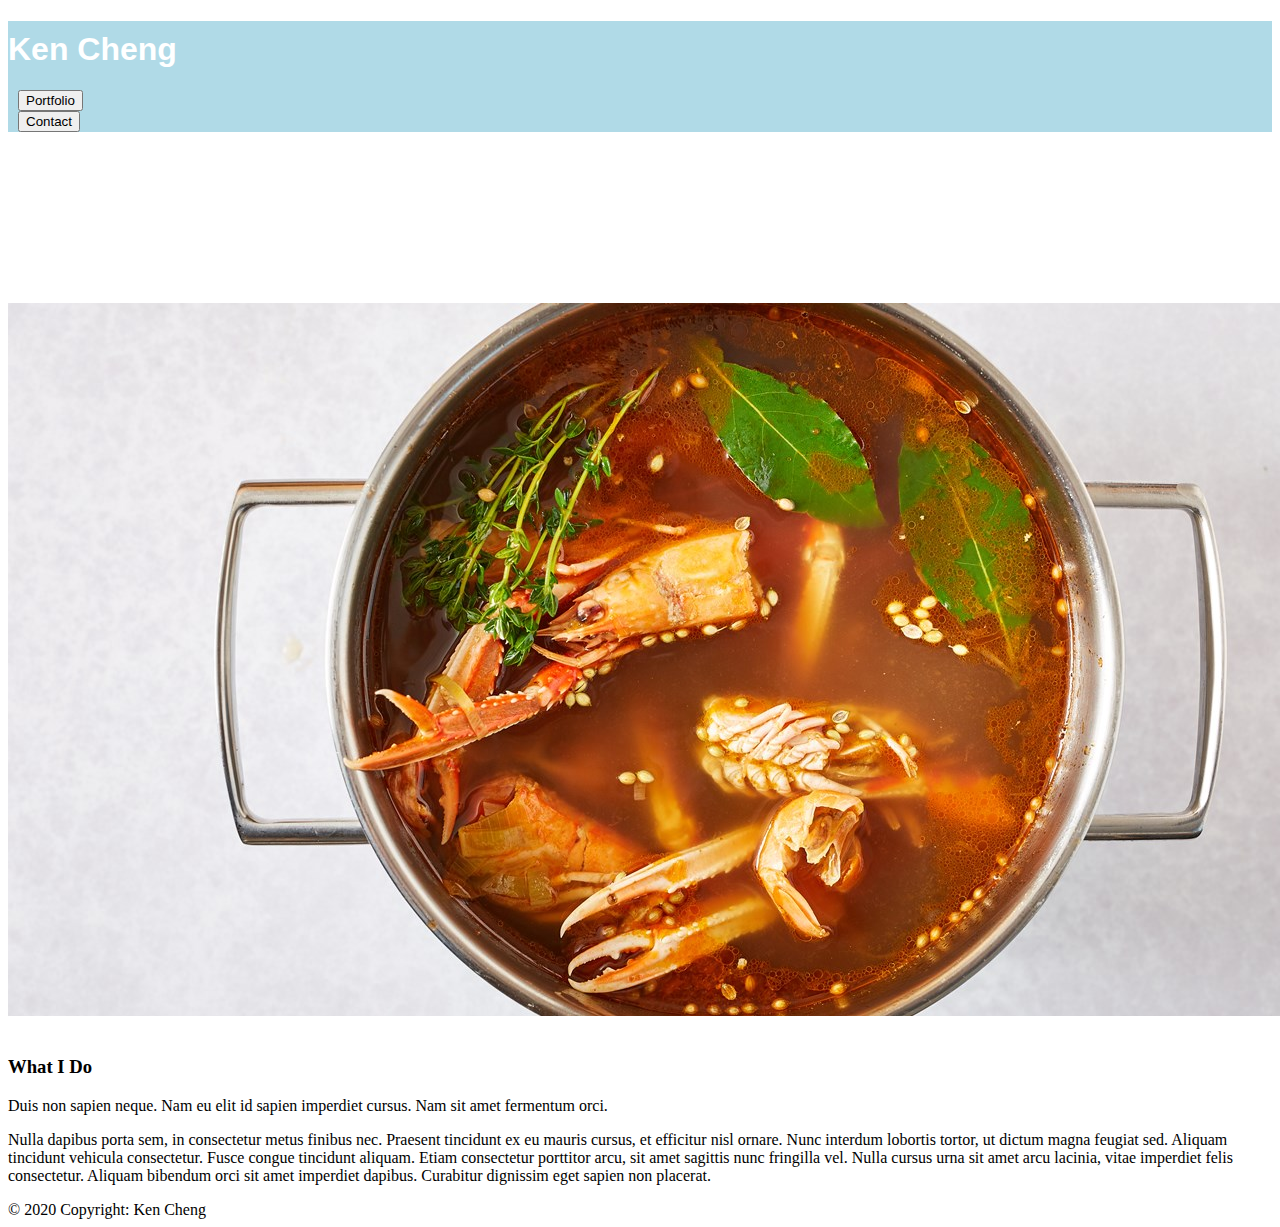
==== index.html @ 591a461f "Initial files created" ====
<!DOCTYPE html>
<html lang="en">
<head>
    <meta charset="UTF-8">
    <meta name="viewport" content="width=device-width, initial-scale=1.0">
   
    <!--Bootstrap-->
    <link rel="stylesheet" href="https://stackpath.bootstrapcdn.com/bootstrap/4.5.0/css/bootstrap.min.css" integrity="sha384-9aIt2nRpC12Uk9gS9baDl411NQApFmC26EwAOH8WgZl5MYYxFfc+NcPb1dKGj7Sk" crossorigin="anonymous">
    
    <!--Style-->
    <link rel="stylesheet" href="style.css">
    
    <!--Title-->
    <title>About Me</title>
</head>

<body>
    <!--Nav bar-->
    <nav class="navbar navbar-light">
        <div class="container">
            <!--Header-->
           <h1 class="navbar navbar-home display-6 bg-secondary text-white mr-">Ken Cheng</h1>
           
            <!--Portfolio Btn-->
            <section class="navbar-nav ml-auto">
                 <div class="navbar-item">
                        <a href="portfolio.html" class="navbar-link">
                            <button type="button" class="btn btn-info">Portfolio</button>
                        </a>
                    </div>
            </section>
            
            <!--Contact Btn-->
            <section class="navbar-nav" >
                <div class="navbar-item">
                    <a href="contact.html" class="navbar-link">
                        <button type="button" class="btn btn-info">Contact</button>
                    </a>
                </div>
            </section>
        </div>
    </nav>
    <!--Jumbotron-->
    <div class="jumbotron bg-info mt-3">
        <div class="container body-container">
            <!--Row 1-->
            <div class="row">
                <!--Column 1-->
                <div class="col-6">
                    <h2>About Me</h2>
                        <p class="lead">Class aptent taciti sociosqu ad litora torquent per conubia nostra, per inceptos himenaeos.</p>
                        <p>Nullam ullamcorper quam tellus, sit amet tincidunt nibh finibus in. Pellentesque nec consequat ante. Integer sed tincidunt ligula, in malesuada quam. Morbi ac nibh quis enim bibendum pharetra nec a erat. Curabitur ac lacus turpis. Nulla bibendum nisi vel finibus feugiat. Pellentesque vehicula dignissim nibh, consectetur posuere nisl cursus nec. Duis consequat, dui in suscipit pretium, massa ante mollis nisl, ac iaculis risus lacus a sapien. Pellentesque habitant morbi tristique senectus et netus et malesuada fames ac turpis egestas. Nunc eget mattis massa.</p>
                </div>  
                <!--Column 2-->
                <img src="Images/soup.jpg" class="col-6 img-responsive">
                </div>
            </div>
            
            <br>

            <div class="container text-white">
                <h3>What I Do</h3>
                    <p class="lead">Duis non sapien neque. Nam eu elit id sapien imperdiet cursus. Nam sit amet fermentum orci. </p>
                    <p>Nulla dapibus porta sem, in consectetur metus finibus nec. Praesent tincidunt ex eu mauris cursus, et efficitur nisl ornare. Nunc interdum lobortis tortor, ut dictum magna feugiat sed. Aliquam tincidunt vehicula consectetur. Fusce congue tincidunt aliquam. Etiam consectetur porttitor arcu, sit amet sagittis nunc fringilla vel. Nulla cursus urna sit amet arcu lacinia, vitae imperdiet felis consectetur. Aliquam bibendum orci sit amet imperdiet dapibus. Curabitur dignissim eget sapien non placerat.</p>
            </div>

             
            
                

           
        </div>
       
    </div>
    
    
  
</body>
<!-- Footer -->
<footer class="page-footer font-small blue">

    <!-- Copyright -->
    <div class="footer-copyright text-center py-3">© 2020 Copyright: Ken Cheng
    </div>
    <!-- Copyright -->
  
</footer>
---- style.css ----
/* Navbar */
.navbar {
    background-color: rgb(176, 218, 231);
    color: white
}
/* Header */
.navbar-home {
    font-family: Arial, Helvetica, sans-serif;
    padding-top: 10px;
    
}


/* Buttons */
.btn {
    font-family: Arial, Helvetica, sans-serif;
    margin-left: 10px;
}

/* Jumbotron */
.col-6 {
    color: white;
}
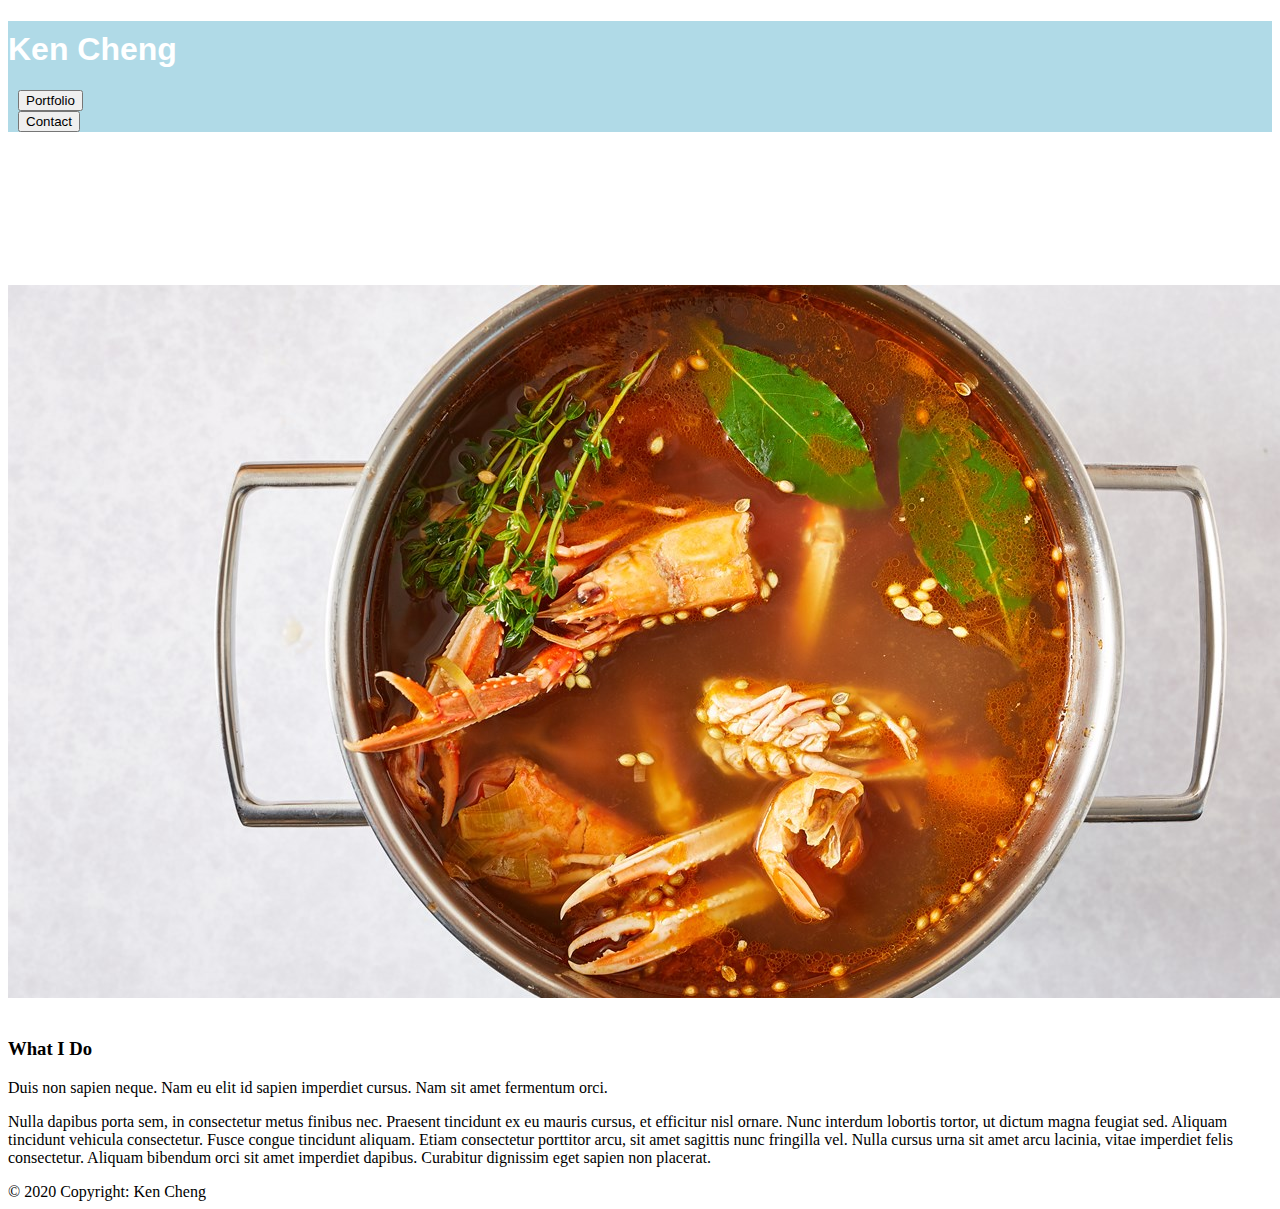
==== commit 106141a9: "editing About Me" ====
--- a/index.html
+++ b/index.html
@@ -48,8 +48,8 @@
                 <!--Column 1-->
                 <div class="col-6">
                     <h2>About Me</h2>
-                        <p class="lead">Class aptent taciti sociosqu ad litora torquent per conubia nostra, per inceptos himenaeos.</p>
-                        <p>Nullam ullamcorper quam tellus, sit amet tincidunt nibh finibus in. Pellentesque nec consequat ante. Integer sed tincidunt ligula, in malesuada quam. Morbi ac nibh quis enim bibendum pharetra nec a erat. Curabitur ac lacus turpis. Nulla bibendum nisi vel finibus feugiat. Pellentesque vehicula dignissim nibh, consectetur posuere nisl cursus nec. Duis consequat, dui in suscipit pretium, massa ante mollis nisl, ac iaculis risus lacus a sapien. Pellentesque habitant morbi tristique senectus et netus et malesuada fames ac turpis egestas. Nunc eget mattis massa.</p>
+                        <p class="lead">I've worked in the food industry for nearly 20 years and with five years in management experience.</p>
+                        <p>However, while it has been a rewarding experience that has taught me a lot of lessions and skills, I was ready to change my path and try my hand at another career. I've always had an interest in technology and how things worked so it only made sense that I branch out into a field that utilized my interests.</p>
                 </div>  
                 <!--Column 2-->
                 <img src="Images/soup.jpg" class="col-6 img-responsive">
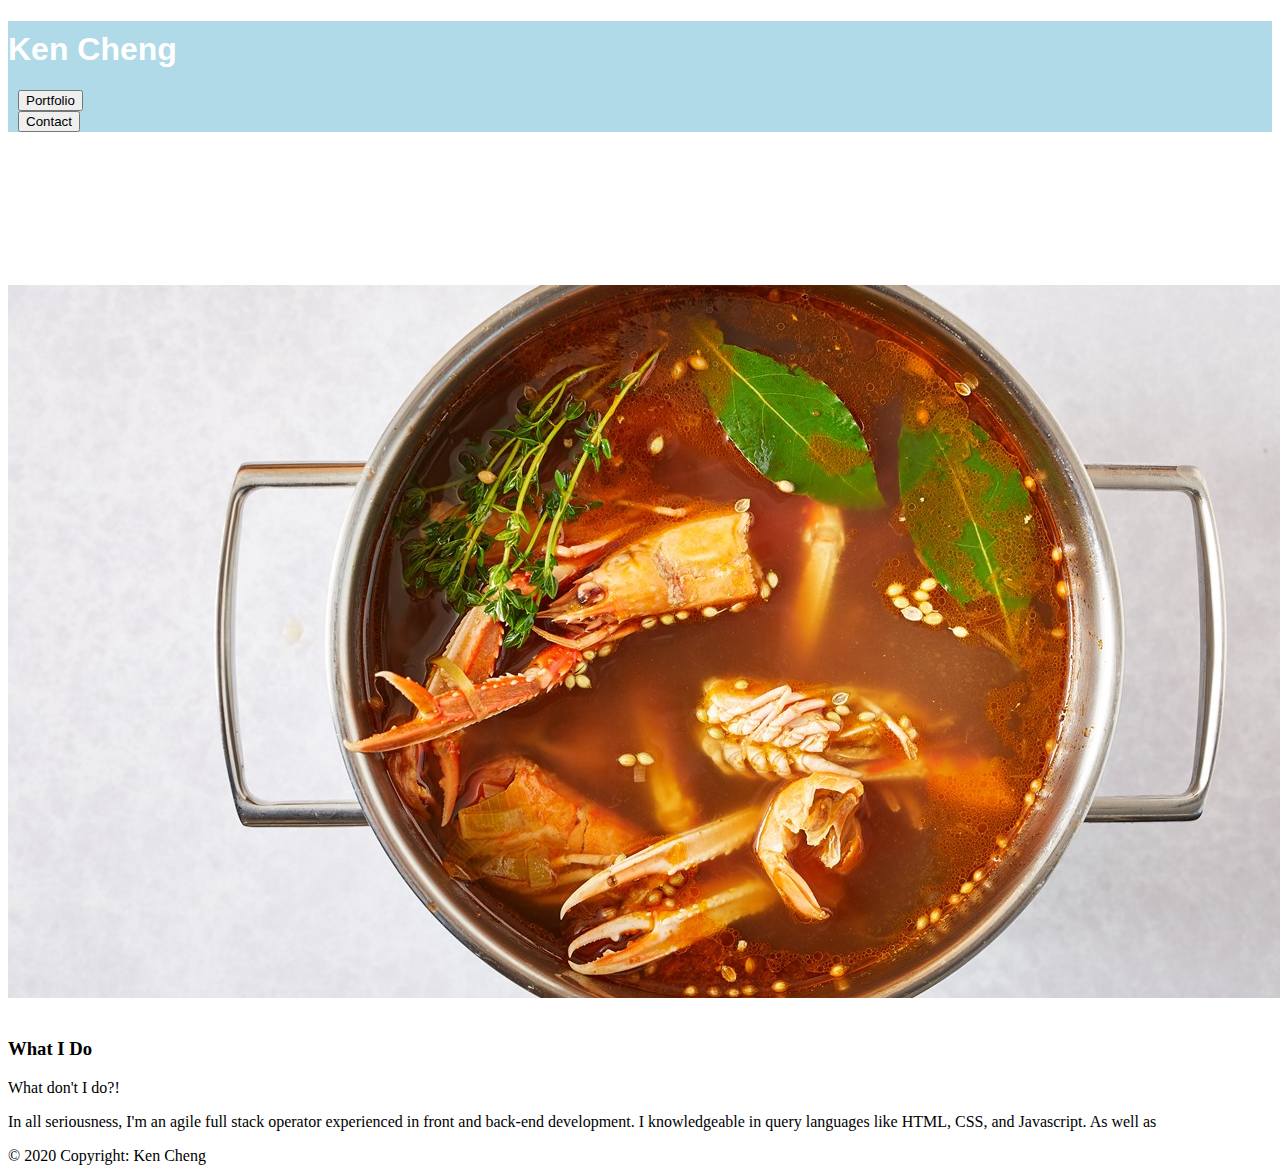
==== commit 455addc1: "working on What I Do" ====
--- a/index.html
+++ b/index.html
@@ -60,8 +60,8 @@
 
             <div class="container text-white">
                 <h3>What I Do</h3>
-                    <p class="lead">Duis non sapien neque. Nam eu elit id sapien imperdiet cursus. Nam sit amet fermentum orci. </p>
-                    <p>Nulla dapibus porta sem, in consectetur metus finibus nec. Praesent tincidunt ex eu mauris cursus, et efficitur nisl ornare. Nunc interdum lobortis tortor, ut dictum magna feugiat sed. Aliquam tincidunt vehicula consectetur. Fusce congue tincidunt aliquam. Etiam consectetur porttitor arcu, sit amet sagittis nunc fringilla vel. Nulla cursus urna sit amet arcu lacinia, vitae imperdiet felis consectetur. Aliquam bibendum orci sit amet imperdiet dapibus. Curabitur dignissim eget sapien non placerat.</p>
+                    <p class="lead">What don't I do?! </p>
+                    <p>In all seriousness, I'm an agile full stack operator experienced in front and back-end development.  I knowledgeable in query languages like HTML, CSS, and Javascript.  As well as </p>
             </div>
 
              
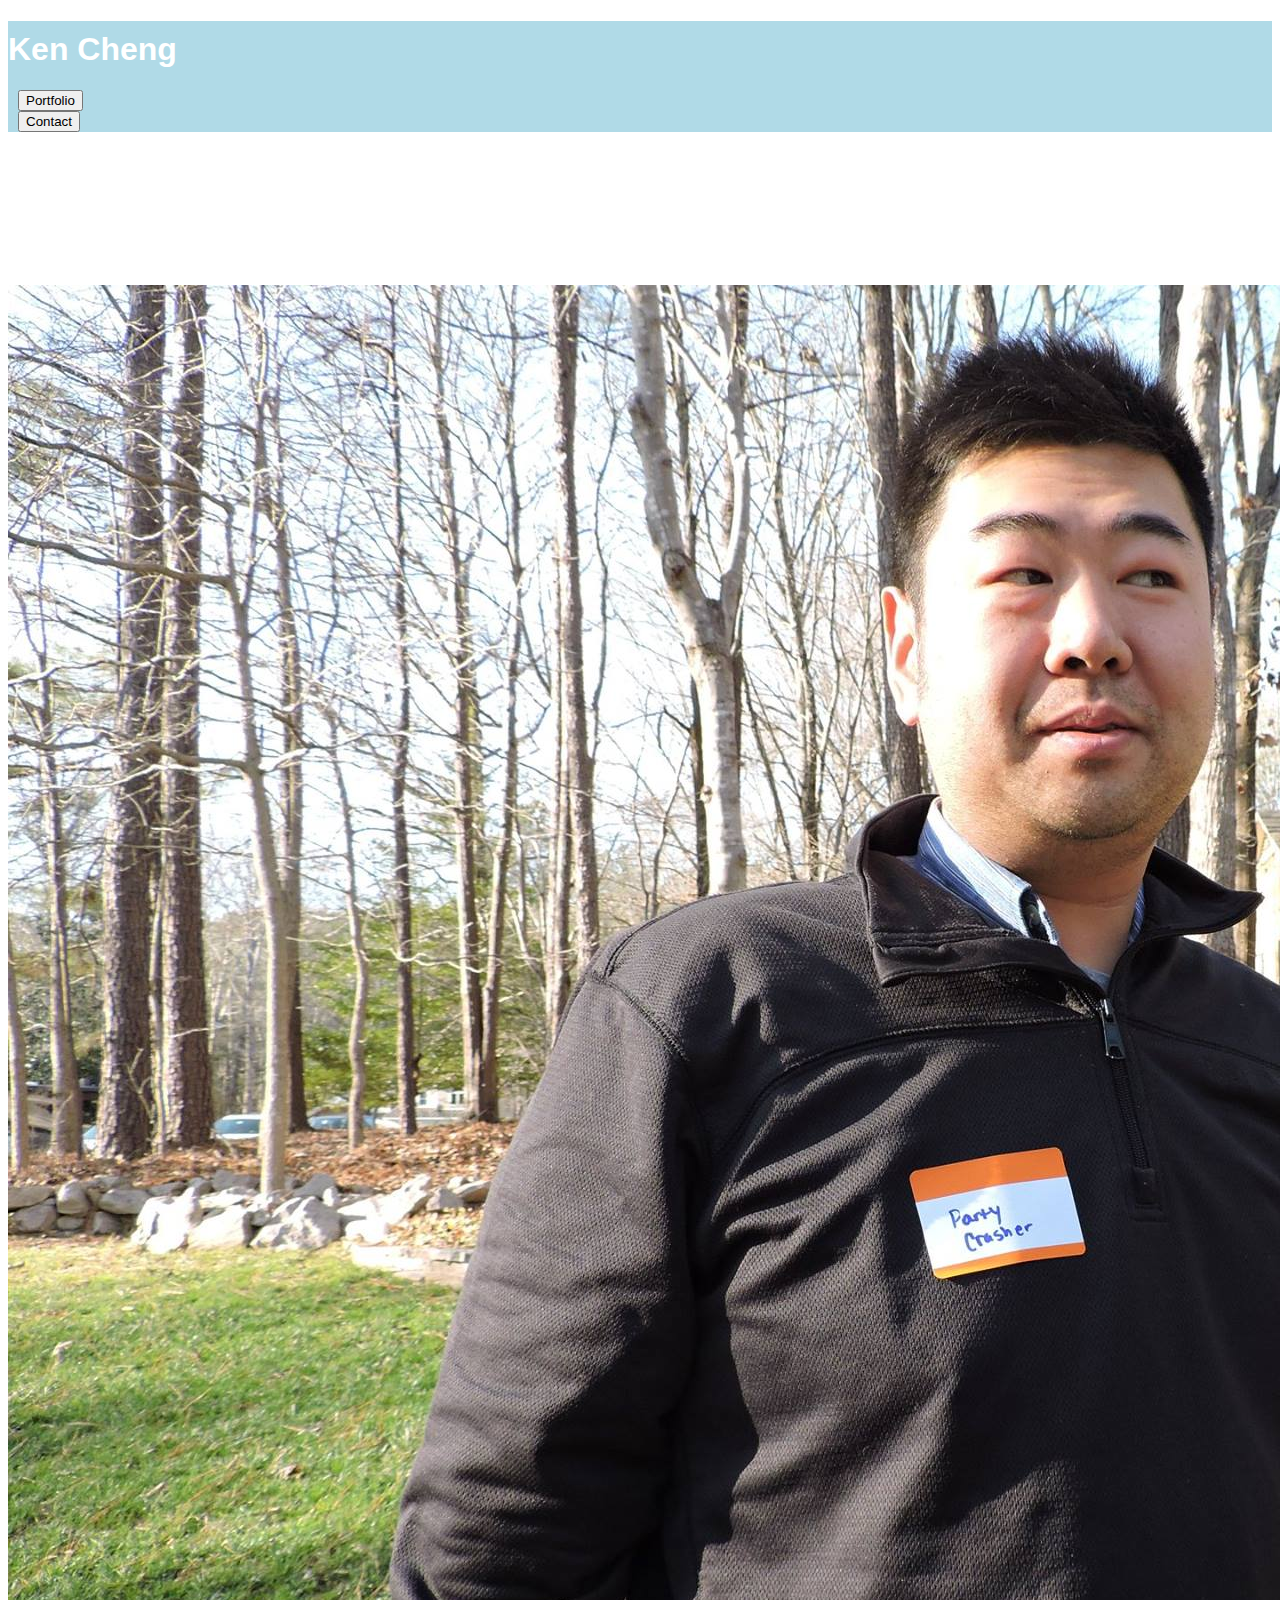
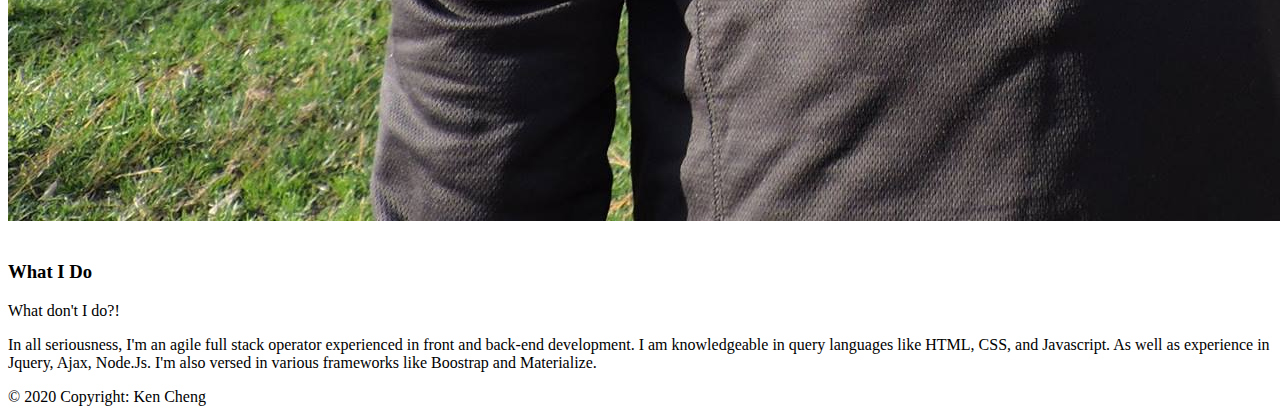
==== commit 3c3b2bd1: "Added responisive photo" ====
--- a/index.html
+++ b/index.html
@@ -52,7 +52,7 @@
                         <p>However, while it has been a rewarding experience that has taught me a lot of lessions and skills, I was ready to change my path and try my hand at another career. I've always had an interest in technology and how things worked so it only made sense that I branch out into a field that utilized my interests.</p>
                 </div>  
                 <!--Column 2-->
-                <img src="Images/soup.jpg" class="col-6 img-responsive">
+                <img src="Images/Party Crasher.jpg" srcset="Images/Party Crasher.jpg" class="col-6 img-responsive">
                 </div>
             </div>
             
@@ -61,7 +61,7 @@
             <div class="container text-white">
                 <h3>What I Do</h3>
                     <p class="lead">What don't I do?! </p>
-                    <p>In all seriousness, I'm an agile full stack operator experienced in front and back-end development.  I knowledgeable in query languages like HTML, CSS, and Javascript.  As well as </p>
+                    <p>In all seriousness, I'm an agile full stack operator experienced in front and back-end development.  I am knowledgeable in query languages like HTML, CSS, and Javascript.  As well as experience in Jquery, Ajax, Node.Js.  I'm also versed in various frameworks like Boostrap and Materialize. </p>
             </div>
 
              
--- a/style.css
+++ b/style.css
@@ -1,24 +1,21 @@
 /* Navbar */
 .navbar {
-    background-color: rgb(176, 218, 231);
-    color: white
+  background-color: rgb(176, 218, 231);
+  color: white;
 }
 /* Header */
 .navbar-home {
-    font-family: Arial, Helvetica, sans-serif;
-    padding-top: 10px;
-    
+  font-family: Arial, Helvetica, sans-serif;
+  padding-top: 10px;
 }
-
 
 /* Buttons */
 .btn {
-    font-family: Arial, Helvetica, sans-serif;
-    margin-left: 10px;
+  font-family: Arial, Helvetica, sans-serif;
+  margin-left: 10px;
 }
 
 /* Jumbotron */
 .col-6 {
-    color: white;
+  color: white;
 }
-
